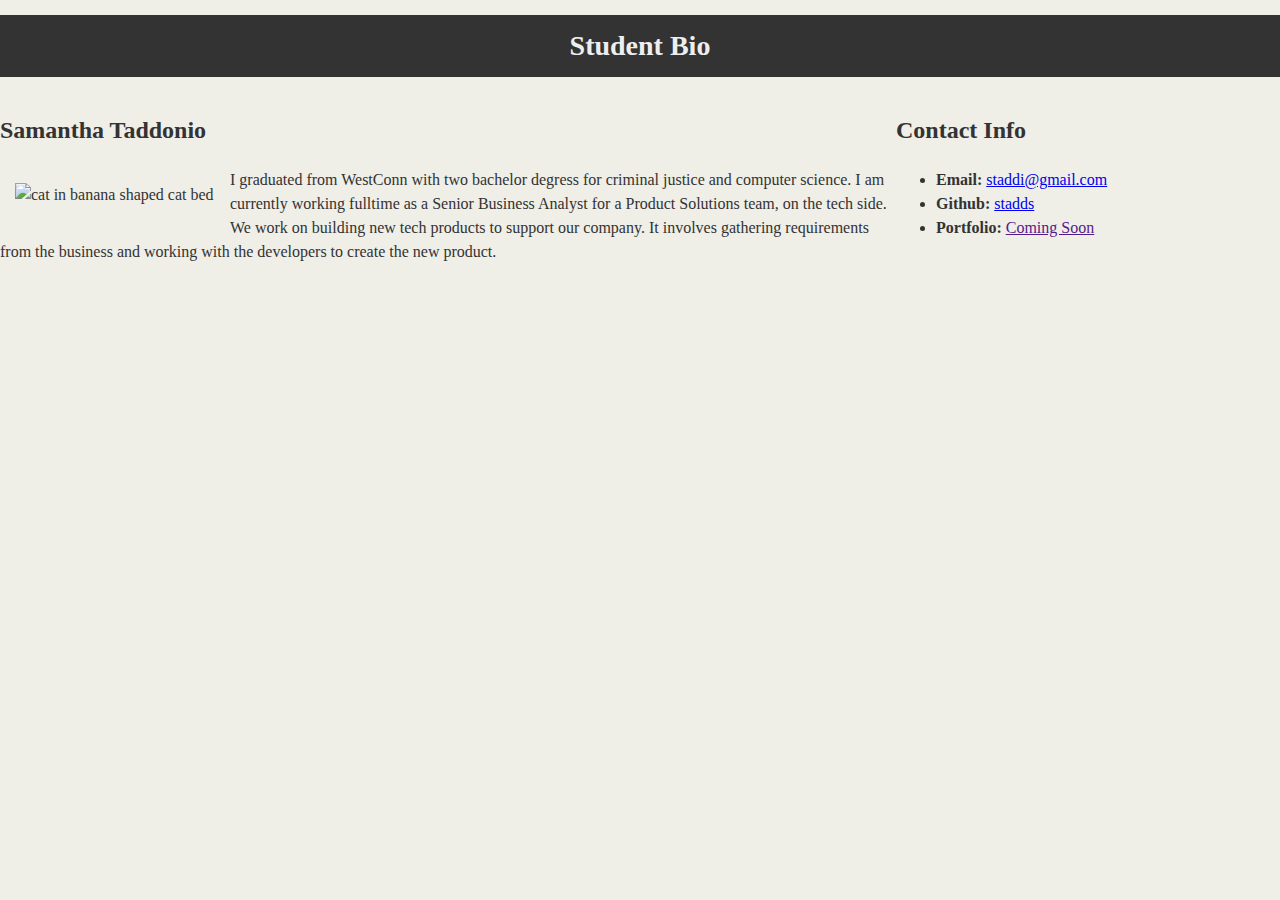
==== index.html @ b121a4d0 "Adding bio page, assets/css/styles.css" ====
<!DOCTYPE html>
<html lang="en">

<head>
    <meta charset="UTF-8">
    <meta name="viewport" content="width=device-width, initial-scale=1.0">
    <meta http-equiv="X-UA-Compatible" content="ie=edge">
    <title>Student Bio</title>
    <link rel="stylesheet" type="text/css" href="assets/css/style.css">
    <link rel="stylesheet" href="https://fonts.googleapis.com/css?family=Jim+Nightshade&display=swap" >
</head>

<body>

    <!--Define the heading of the page-->
    <header>
        <h1>Student Bio</h1>
    </header>

    <div class="container">
        <!--Starting Section 1: Bio -->
        <section id="main-bio">
            <h2>Samantha Taddonio</h2>

            <!--Adding an image-->
            <img id ="bio-image" src="https://images-na.ssl-images-amazon.com/images/I/41c%2BPPhJGkL._AC_.jpg"
                alt="cat in banana shaped cat bed">

            <!--Short bio paragraph-->
            <p>
                I graduated from WestConn with two bachelor degress for criminal justice and computer science. I am
                currently working fulltime as a Senior Business Analyst for a Product Solutions team, on the tech side.
                We work on building new tech products to support our company. It involves gathering requirements from
                the business and working with the developers to create the new product.
            </p>

        </section>

        <!--Section 2: Contact Info-->
        <section id="contact-info">
            <h2>Contact Info</h2>

            <!--How to reach me-->
            <ul>
                <li><strong>Email: </strong><a href="mailto:staddi@gmail.com">staddi@gmail.com</a></li>
                <li><strong>Github: </strong><a href="https://github.com/stadds" target="_blank">stadds</a></li>
                <li><strong>Portfolio: </strong><a href="">Coming Soon</a></li>
            </ul>

        </section>
    </div>

</body>

</html>
---- assets/css/style.css ----
body{
    background-color: #efeee7;
    margin: 0;
    padding: 0;
    font-family: "Georgia","Times New Roman","serif";
    color:#333333;
}

header {
    background-color: #333333;
}

h1 {
    color: #eee;
    font-size: 28px;
    padding: 15px;
    margin: 15px;
    text-align: center;
}

h2 {
    font-size: 24px;
}

@media screen and (max-width: 600px){
.container {
    margin: 0 auto;
    width: 1024px;
    align-self: center;
}
}

#main-bio{
    float:left;
    width:70%;
    line-height: 1.5;
}

#contact-info{
    float:left;
    width:30%;
    line-height: 1.5;
}

#bio-image{
    float:left;
    width:200px;
    margin:15px;
}

a.link{
    color:#d21034
}
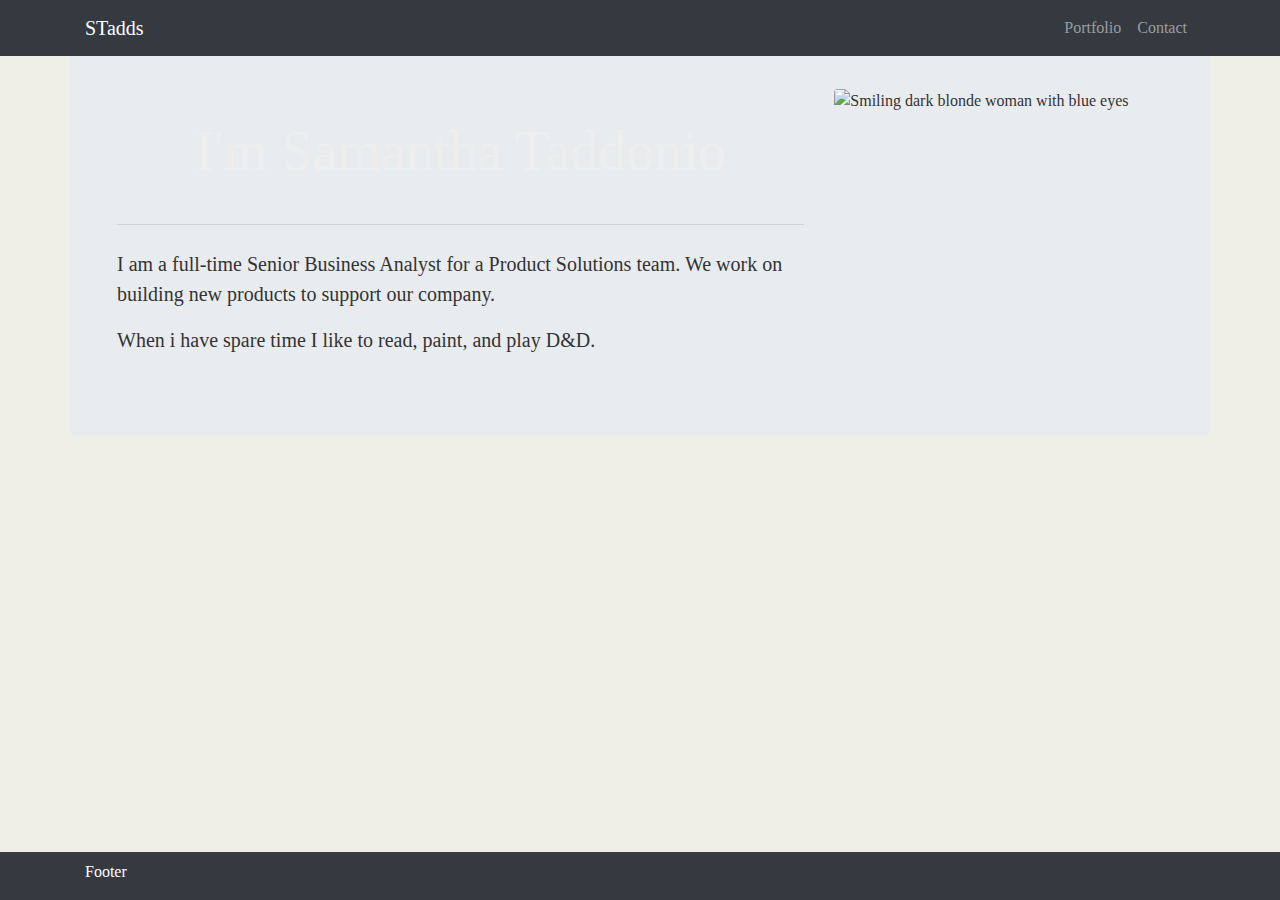
==== commit 28e07b06: "updated README.md" ====
--- a/index.html
+++ b/index.html
@@ -1,54 +1,114 @@
-<!DOCTYPE html>
+<!doctype html>
 <html lang="en">
 
 <head>
-    <meta charset="UTF-8">
-    <meta name="viewport" content="width=device-width, initial-scale=1.0">
-    <meta http-equiv="X-UA-Compatible" content="ie=edge">
-    <title>Student Bio</title>
-    <link rel="stylesheet" type="text/css" href="assets/css/style.css">
-    <link rel="stylesheet" href="https://fonts.googleapis.com/css?family=Jim+Nightshade&display=swap" >
+  <!-- Required meta tags -->
+  <meta charset="utf-8">
+  <meta name="viewport" content="width=device-width, initial-scale=1, shrink-to-fit=no">
+
+  <!-- Bootstrap CSS -->
+  <link rel="stylesheet" href="https://stackpath.bootstrapcdn.com/bootstrap/4.4.1/css/bootstrap.min.css"
+    integrity="sha384-Vkoo8x4CGsO3+Hhxv8T/Q5PaXtkKtu6ug5TOeNV6gBiFeWPGFN9MuhOf23Q9Ifjh" crossorigin="anonymous">
+
+  <!-- Optional JavaScript -->
+  <!-- jQuery first, then Popper.js, then Bootstrap JS -->
+  <script src="https://code.jquery.com/jquery-3.4.1.slim.min.js"
+    integrity="sha384-J6qa4849blE2+poT4WnyKhv5vZF5SrPo0iEjwBvKU7imGFAV0wwj1yYfoRSJoZ+n"
+    crossorigin="anonymous"></script>
+  <script src="https://cdn.jsdelivr.net/npm/popper.js@1.16.0/dist/umd/popper.min.js"
+    integrity="sha384-Q6E9RHvbIyZFJoft+2mJbHaEWldlvI9IOYy5n3zV9zzTtmI3UksdQRVvoxMfooAo"
+    crossorigin="anonymous"></script>
+  <script src="https://stackpath.bootstrapcdn.com/bootstrap/4.4.1/js/bootstrap.min.js"
+    integrity="sha384-wfSDF2E50Y2D1uUdj0O3uMBJnjuUD4Ih7YwaYd1iqfktj0Uod8GCExl3Og8ifwB6"
+    crossorigin="anonymous"></script>
+
+
+  <link href="https://fonts.googleapis.com/css?family=Lora&display=swap" rel="stylesheet">
+
+  <!--My CSS-->
+  <link rel="stylesheet" href="assets/css/style.css">
+
+  <title>STadds Portfolio</title>
+
 </head>
 
-<body>
+<body class="d-flex flex-column">
+  <div class="page-wrap">
+    <a href="#main-content" class="sr-only sr-only-focusable">Skip to main content</a>
 
-    <!--Define the heading of the page-->
-    <header>
-        <h1>Student Bio</h1>
-    </header>
+  
+
+  <!--Header w/ Nav-->
+  <header>
+    <nav class="navbar navbar-expand-md bg-dark navbar-dark fixed-top" role="navigation">
+      <div class="container">
+
+        <a class="navbar-brand" href="index.html">STadds</a>
+
+        <!--Toggle/collapse the hamburger button-->
+        <button class="navbar-toggler ml-auto" type="button" data-toggle="collapse" data-target="#navbarNav"
+          aria-controls="navbarNav" aria-expanded="false" aria-label="Toggle navigation">
+          <span class="navbar-toggler-icon"></span>
+        </button>
+
+        <!--Navbar links-->
+        <div class="collapse navbar-collapse" id="navbarNav">
+          <ul class="navbar-nav ml-auto">
+            <li class="nav-item ml-auto">
+              <a class="nav-link" href="portfolio.html">Portfolio</a>
+            </li>
+            <li class="nav-item ml-auto">
+              <a class="nav-link" href="contact.html">Contact</a>
+            </li>
+          </ul>
+        </div>
+
+      </div>
+      <!--container-->
+    </nav>
+  </header>
+
+
+  <!--Main Content-->
+  <main id="main-content" class="flex-grow-1">
 
     <div class="container">
-        <!--Starting Section 1: Bio -->
-        <section id="main-bio">
-            <h2>Samantha Taddonio</h2>
 
-            <!--Adding an image-->
-            <img id ="bio-image" src="https://images-na.ssl-images-amazon.com/images/I/41c%2BPPhJGkL._AC_.jpg"
-                alt="cat in banana shaped cat bed">
+      <!--Put background image inside jumbotron-->
+      <div class="row mt-4 jumbotron about-img">
 
-            <!--Short bio paragraph-->
-            <p>
-                I graduated from WestConn with two bachelor degress for criminal justice and computer science. I am
-                currently working fulltime as a Senior Business Analyst for a Product Solutions team, on the tech side.
-                We work on building new tech products to support our company. It involves gathering requirements from
-                the business and working with the developers to create the new product.
-            </p>
+        <!--Oh its my face :/ -->
+        <div class="col-md-4 order-md-2">
+          <img src="assets/images/bio_photo.PNG" class="img-fluid rounded" alt="Smiling dark blonde woman with blue eyes">
+        </div>
 
-        </section>
+        <!--About Me!!-->
+        <div class="col-md-8 order-md-1">
+          <h1 class="display-4">I'm Samantha Taddonio</h1>
+          <hr class="my-4">
+          <p class="lead">I am a full-time Senior Business Analyst for a Product Solutions team. We work on building new products to support our company.</p>
+          <p class="lead">When i have spare time I like to read, paint, and play D&D.</p>
+        </div>
 
-        <!--Section 2: Contact Info-->
-        <section id="contact-info">
-            <h2>Contact Info</h2>
+      </div>
+      <!--row-->
+    </div>
 
-            <!--How to reach me-->
-            <ul>
-                <li><strong>Email: </strong><a href="mailto:staddi@gmail.com">staddi@gmail.com</a></li>
-                <li><strong>Github: </strong><a href="https://github.com/stadds" target="_blank">stadds</a></li>
-                <li><strong>Portfolio: </strong><a href="">Coming Soon</a></li>
-            </ul>
+  </main>
 
-        </section>
-    </div>
+  <footer class="bg-dark text-white mt-4 pt-2 fixed-bottom" >
+    <div class="container">
+      <div class="row">
+        <div class="col-md-12">
+          <p>Footer</p>
+        </div>
+        
+      </div> <!--footer row-->
+    </div> <!--footer container-->
+
+  </footer>
+
+</div> <!--Page wrap-->
 
 </body>
 
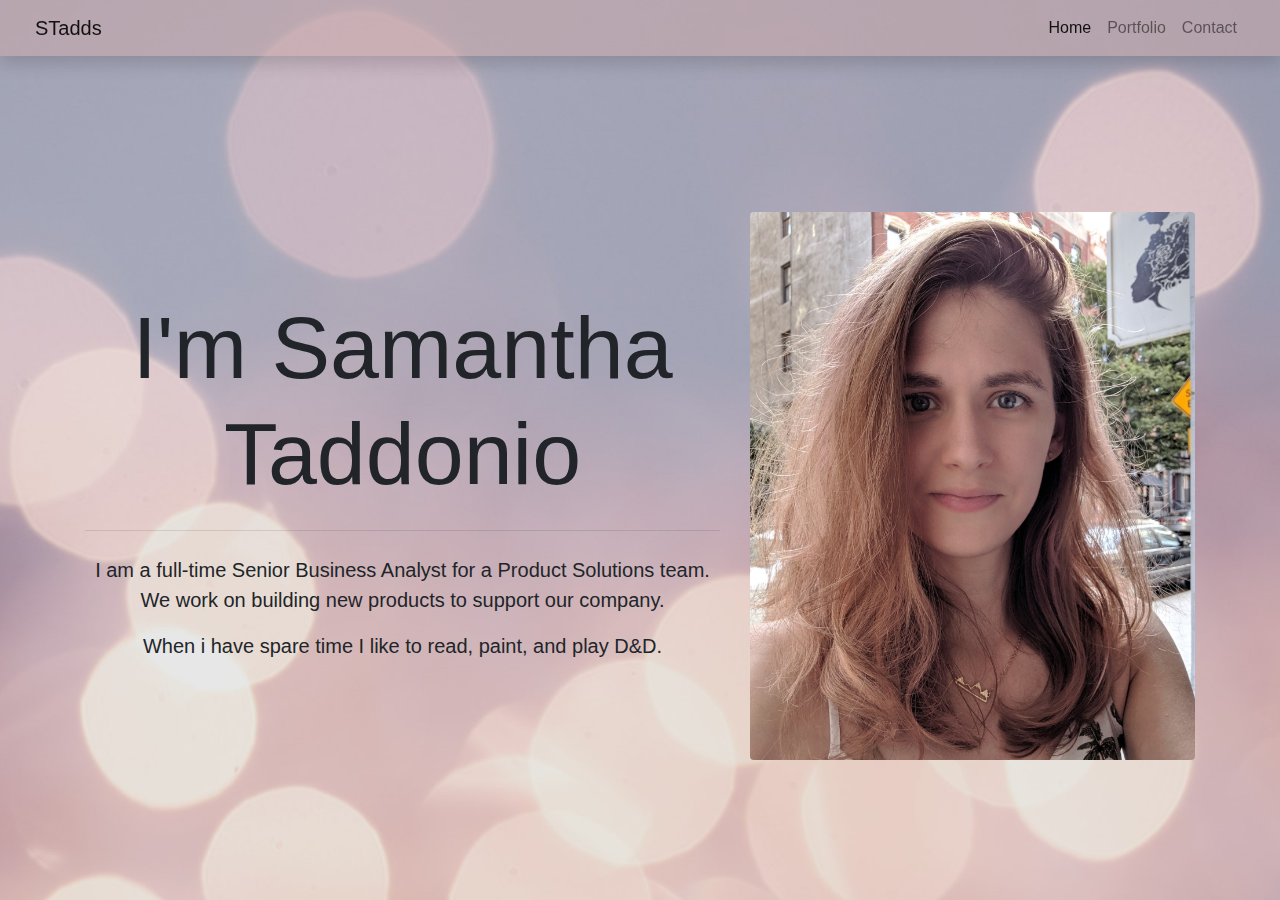
==== commit 1e4d4e7e: "Overhauled index, portfolio, contact" ====
--- a/index.html
+++ b/index.html
@@ -10,6 +10,77 @@
   <link rel="stylesheet" href="https://stackpath.bootstrapcdn.com/bootstrap/4.4.1/css/bootstrap.min.css"
     integrity="sha384-Vkoo8x4CGsO3+Hhxv8T/Q5PaXtkKtu6ug5TOeNV6gBiFeWPGFN9MuhOf23Q9Ifjh" crossorigin="anonymous">
 
+  <link rel="stylesheet" href="assets/css/style.css">
+
+  <title>Stadds Portfolio</title>
+</head>
+
+<body class="d-flex align-items-center justify-content-center">
+
+  <!-- Navigation -->
+  <nav class="navbar navbar-expand-lg navbar-light shadow fixed-top">
+    <div class="container-fluid mx-1">
+      <a class="navbar-brand" href="#">STadds</a>
+      <button class="navbar-toggler" type="button" data-toggle="collapse" data-target="#navbarResponsive"
+        aria-controls="navbarResponsive" aria-expanded="false" aria-label="Toggle navigation">
+        <span class="navbar-toggler-icon"></span>
+      </button>
+      <div class="collapse navbar-collapse" id="navbarResponsive">
+        <ul class="navbar-nav ml-auto">
+          <li class="nav-item active">
+            <a class="nav-link" href="index.html">Home
+              <span class="sr-only">(current)</span>
+            </a>
+          </li>
+          <li class="nav-item">
+            <a class="nav-link" href="portfolio.html">Portfolio</a>
+          </li>
+          <li class="nav-item">
+            <a class="nav-link" href="contact.html">Contact</a>
+          </li>
+        </ul>
+      </div>
+    </div>
+  </nav>
+
+  <!-- Full Page Image Header with Vertically Centered Content -->
+  <header>
+    <div class="container">
+      <div class="row align-items-center">
+
+        <!--Oh its my face :/ -->
+        <div class="col-md-5 order-md-2">
+          <img src="assets/images/about/bio_photo.PNG" class="img-fluid rounded" alt="Smiling dark blonde woman with blue eyes">
+        </div>
+
+        <!--About Me!!-->
+        <div class="col-md-7 order-md-1 text-center">
+          <h1 class="display-2">I'm Samantha Taddonio</h1>
+          <hr class="my-4">
+          <p class="lead">I am a full-time Senior Business Analyst for a Product Solutions team. We work on building new products to support our company.</p>
+          <p class="lead">When i have spare time I like to read, paint, and play D&D.</p>
+        </div>
+
+
+        <!-- <div class="col-12 text-center">
+          <h1 class="font-weight-light">Vertically Centered Masthead Content</h1>
+          <p class="lead">A great starter layout for a landing page</p>
+        </div> -->
+
+      </div>
+    </div>
+  </header>
+
+  <!-- Page Content -->
+  <!-- <section class="py-5">
+    <div class="container">
+      <h2 class="font-weight-light">Page Content</h2>
+      <p>Lorem ipsum dolor sit amet, consectetur adipisicing elit. Repellendus ab nulla dolorum autem nisi officiis
+        blanditiis voluptatem hic, assumenda aspernatur facere ipsam nemo ratione cumque magnam enim fugiat
+        reprehenderit expedita.</p>
+    </div>
+  </section> -->
+
   <!-- Optional JavaScript -->
   <!-- jQuery first, then Popper.js, then Bootstrap JS -->
   <script src="https://code.jquery.com/jquery-3.4.1.slim.min.js"
@@ -21,95 +92,6 @@
   <script src="https://stackpath.bootstrapcdn.com/bootstrap/4.4.1/js/bootstrap.min.js"
     integrity="sha384-wfSDF2E50Y2D1uUdj0O3uMBJnjuUD4Ih7YwaYd1iqfktj0Uod8GCExl3Og8ifwB6"
     crossorigin="anonymous"></script>
-
-
-  <link href="https://fonts.googleapis.com/css?family=Lora&display=swap" rel="stylesheet">
-
-  <!--My CSS-->
-  <link rel="stylesheet" href="assets/css/style.css">
-
-  <title>STadds Portfolio</title>
-
-</head>
-
-<body class="d-flex flex-column">
-  <div class="page-wrap">
-    <a href="#main-content" class="sr-only sr-only-focusable">Skip to main content</a>
-
-  
-
-  <!--Header w/ Nav-->
-  <header>
-    <nav class="navbar navbar-expand-md bg-dark navbar-dark fixed-top" role="navigation">
-      <div class="container">
-
-        <a class="navbar-brand" href="index.html">STadds</a>
-
-        <!--Toggle/collapse the hamburger button-->
-        <button class="navbar-toggler ml-auto" type="button" data-toggle="collapse" data-target="#navbarNav"
-          aria-controls="navbarNav" aria-expanded="false" aria-label="Toggle navigation">
-          <span class="navbar-toggler-icon"></span>
-        </button>
-
-        <!--Navbar links-->
-        <div class="collapse navbar-collapse" id="navbarNav">
-          <ul class="navbar-nav ml-auto">
-            <li class="nav-item ml-auto">
-              <a class="nav-link" href="portfolio.html">Portfolio</a>
-            </li>
-            <li class="nav-item ml-auto">
-              <a class="nav-link" href="contact.html">Contact</a>
-            </li>
-          </ul>
-        </div>
-
-      </div>
-      <!--container-->
-    </nav>
-  </header>
-
-
-  <!--Main Content-->
-  <main id="main-content" class="flex-grow-1">
-
-    <div class="container">
-
-      <!--Put background image inside jumbotron-->
-      <div class="row mt-4 jumbotron about-img">
-
-        <!--Oh its my face :/ -->
-        <div class="col-md-4 order-md-2">
-          <img src="assets/images/bio_photo.PNG" class="img-fluid rounded" alt="Smiling dark blonde woman with blue eyes">
-        </div>
-
-        <!--About Me!!-->
-        <div class="col-md-8 order-md-1">
-          <h1 class="display-4">I'm Samantha Taddonio</h1>
-          <hr class="my-4">
-          <p class="lead">I am a full-time Senior Business Analyst for a Product Solutions team. We work on building new products to support our company.</p>
-          <p class="lead">When i have spare time I like to read, paint, and play D&D.</p>
-        </div>
-
-      </div>
-      <!--row-->
-    </div>
-
-  </main>
-
-  <footer class="bg-dark text-white mt-4 pt-2 fixed-bottom" >
-    <div class="container">
-      <div class="row">
-        <div class="col-md-12">
-          <p>Footer</p>
-        </div>
-        
-      </div> <!--footer row-->
-    </div> <!--footer container-->
-
-  </footer>
-
-</div> <!--Page wrap-->
-
 </body>
 
 </html>--- a/assets/css/style.css
+++ b/assets/css/style.css
@@ -1,58 +1,44 @@
+/* html,
 body{
-    background-color: #efeee7;
-    margin: 0;
-    padding: 0;
-    font-family: "Georgia","Times New Roman","serif";
-    color:#333333;
+    height: 100%
 }
 
-header {
-    background-color: #333333;
-}
+.full-page {
+    /* height: 100%; */
+    /* min-height: 500px;
+    background-image: url('https://source.unsplash.com/BtbjCFUvBXs/1920x1080');
+    background-size: cover;
+    background-position: center;
+    background-repeat: repeat;
+  } */
 
-h1 {
-    color: #eee;
-    font-size: 28px;
-    padding: 15px;
-    margin: 15px;
-    text-align: center;
-}
+  body {
+    min-height: 100vh;
+    padding-top: 4.5rem;
+    background-image: url('../images/background/sharon-mccutcheon-NkQD-RHhbvY-unsplash-cropped.jpg');
+    background-size: cover;
+    background-position: center;
+    background-repeat: no-repeat;
+  }
 
-h2 {
-    font-size: 24px;
-}
+  /* .page-wrap{
+    height: 100%;
+  } */
 
-@media screen and (max-width: 600px){
-.container {
-    margin: 0 auto;
-    width: 1024px;
-    align-self: center;
-}
-}
+  nav{
+    background-color: rgba(206,170,170, 0.5);
+  }
 
-#main-bio{
-    float:left;
-    width:70%;
-    line-height: 1.5;
-}
+  .card{
+    background-color: rgba(255,255,255,.2);
+  }
 
-#contact-info{
-    float:left;
-    width:30%;
-    line-height: 1.5;
-}
-
-#bio-image{
-    float:left;
-    width:200px;
-    margin:15px;
-}
-
-a.link{
-    color:#d21034
-}
-
-
-
- 
-
+    .contactform{
+        background-color:rgba(255, 243, 157, 0.3);
+        padding: 15px;
+        border-color: #fff39d;
+        border-left: 6px solid #fff39d;
+        color: #666666;
+        box-shadow: 0 .5rem 1rem rgba(0,0,0,.15)!important;
+    }
+    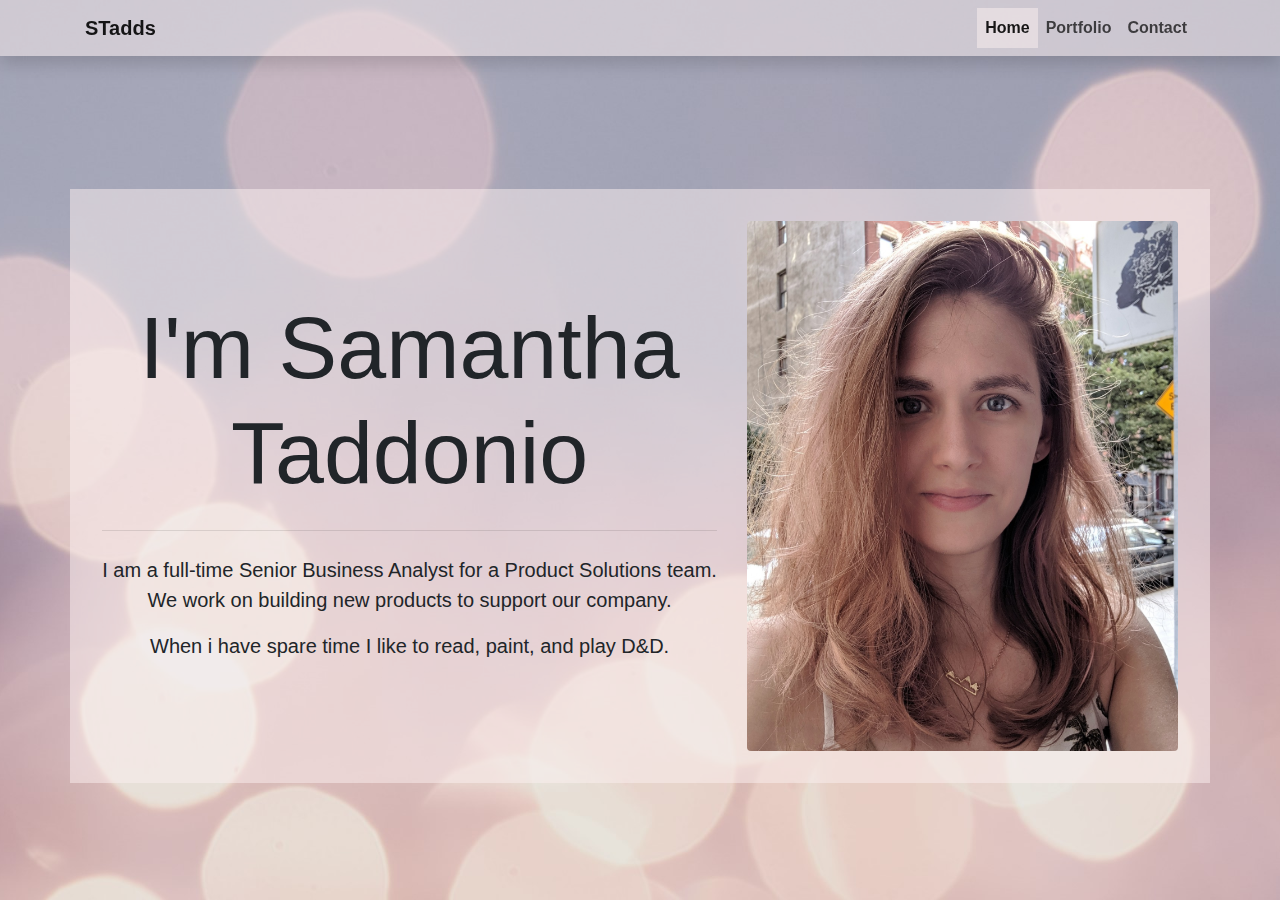
==== commit b701dc4a: "updating profile" ====
--- a/index.html
+++ b/index.html
@@ -19,8 +19,8 @@
 
   <!-- Navigation -->
   <nav class="navbar navbar-expand-lg navbar-light shadow fixed-top">
-    <div class="container-fluid mx-1">
-      <a class="navbar-brand" href="#">STadds</a>
+    <div class="container">
+      <a class="navbar-brand" href="#"><strong>STadds</strong></a>
       <button class="navbar-toggler" type="button" data-toggle="collapse" data-target="#navbarResponsive"
         aria-controls="navbarResponsive" aria-expanded="false" aria-label="Toggle navigation">
         <span class="navbar-toggler-icon"></span>
@@ -28,15 +28,15 @@
       <div class="collapse navbar-collapse" id="navbarResponsive">
         <ul class="navbar-nav ml-auto">
           <li class="nav-item active">
-            <a class="nav-link" href="index.html">Home
+            <a class="nav-link" href="index.html"><strong>Home</strong>
               <span class="sr-only">(current)</span>
             </a>
           </li>
           <li class="nav-item">
-            <a class="nav-link" href="portfolio.html">Portfolio</a>
+            <a class="nav-link" href="portfolio.html"><strong>Portfolio</strong></a>
           </li>
           <li class="nav-item">
-            <a class="nav-link" href="contact.html">Contact</a>
+            <a class="nav-link" href="contact.html"><strong>Contact</strong></a>
           </li>
         </ul>
       </div>
@@ -45,7 +45,7 @@
 
   <!-- Full Page Image Header with Vertically Centered Content -->
   <header>
-    <div class="container">
+    <div class="container bio">
       <div class="row align-items-center">
 
         <!--Oh its my face :/ -->
@@ -61,25 +61,9 @@
           <p class="lead">When i have spare time I like to read, paint, and play D&D.</p>
         </div>
 
-
-        <!-- <div class="col-12 text-center">
-          <h1 class="font-weight-light">Vertically Centered Masthead Content</h1>
-          <p class="lead">A great starter layout for a landing page</p>
-        </div> -->
-
       </div>
     </div>
   </header>
-
-  <!-- Page Content -->
-  <!-- <section class="py-5">
-    <div class="container">
-      <h2 class="font-weight-light">Page Content</h2>
-      <p>Lorem ipsum dolor sit amet, consectetur adipisicing elit. Repellendus ab nulla dolorum autem nisi officiis
-        blanditiis voluptatem hic, assumenda aspernatur facere ipsam nemo ratione cumque magnam enim fugiat
-        reprehenderit expedita.</p>
-    </div>
-  </section> -->
 
   <!-- Optional JavaScript -->
   <!-- jQuery first, then Popper.js, then Bootstrap JS -->
--- a/assets/css/style.css
+++ b/assets/css/style.css
@@ -26,19 +26,57 @@
   } */
 
   nav{
-    background-color: rgba(206,170,170, 0.5);
+    background-color:rgba(252,240,240, 0.5);
   }
 
   .card{
-    background-color: rgba(255,255,255,.2);
+    background-color:   rgba(252,240,240, 0.5);
   }
 
-    .contactform{
-        background-color:rgba(255, 243, 157, 0.3);
+  .contactform{
+        background-color: rgba(252,240,240, 0.5);
         padding: 15px;
-        border-color: #fff39d;
-        border-left: 6px solid #fff39d;
-        color: #666666;
+        border-color: #fcf0f0;
+        border-left: 6px solid #fcf0f0;
+        color: #000000;
         box-shadow: 0 .5rem 1rem rgba(0,0,0,.15)!important;
-    }
-    +  }
+    
+  .bio {
+    background-color: rgba(252,240,240, 0.5) ;
+    padding: 2em;
+  }
+
+  .lead{
+    font-weight: 400;
+  }
+
+  .navbar-light .navbar-nav .nav-link {
+    color: rgba(0,0,0,.7);
+}
+
+.btn-primary{
+  background-color: #6c5c6d;
+}
+
+.btn-primary:hover{
+  background-color:  rgba(108,92,109, 0.5);
+}
+
+.nav-link:hover{
+  background-color:  rgba(108,92,109, 0.5);
+
+}
+
+.active{
+  background-color:   rgba(252,240,240, 0.5);
+}
+
+.navbar-toggler {
+  background-color:   rgba(252,240,240, 0.5);
+}
+
+
+/* 
+  rgba(255, 243, 157, 0.3)
+*/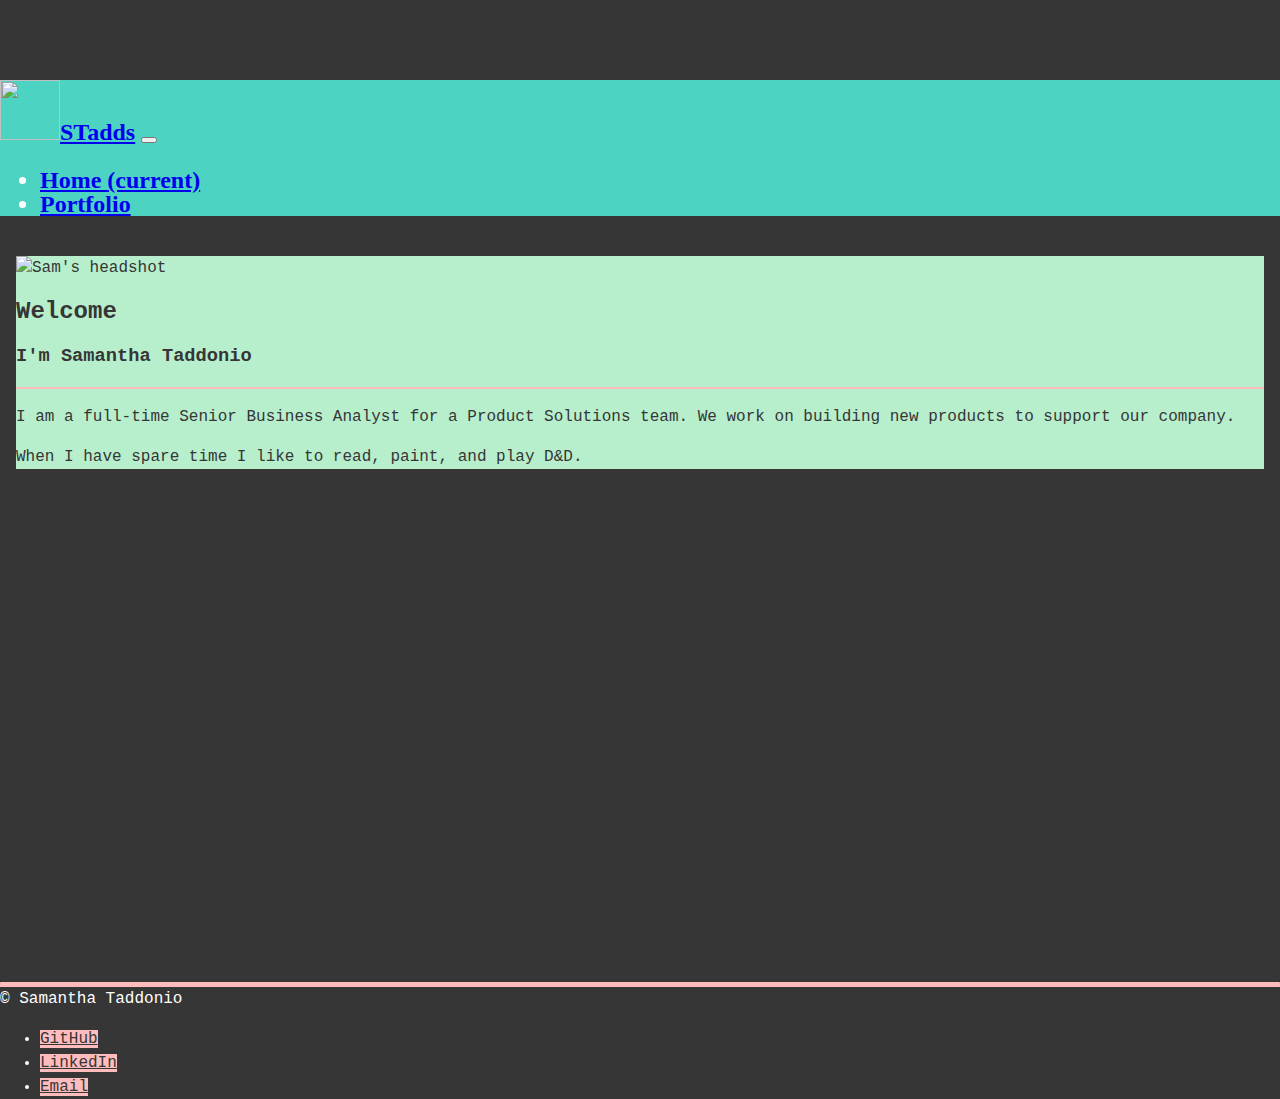
==== commit f4ac01df: "top border on footer" ====
--- a/index.html
+++ b/index.html
@@ -1,81 +1,105 @@
-<!doctype html>
+<!DOCTYPE html>
 <html lang="en">
 
 <head>
-  <!-- Required meta tags -->
-  <meta charset="utf-8">
-  <meta name="viewport" content="width=device-width, initial-scale=1, shrink-to-fit=no">
+    <!-- Required meta tags -->
+    <meta charset="utf-8" />
+    <meta name="viewport" content="width=device-width, initial-scale=1, shrink-to-fit=no" />
 
-  <!-- Bootstrap CSS -->
-  <link rel="stylesheet" href="https://stackpath.bootstrapcdn.com/bootstrap/4.4.1/css/bootstrap.min.css"
-    integrity="sha384-Vkoo8x4CGsO3+Hhxv8T/Q5PaXtkKtu6ug5TOeNV6gBiFeWPGFN9MuhOf23Q9Ifjh" crossorigin="anonymous">
+    <!-- Bootstrap CSS -->
+    <link rel="stylesheet" href="https://stackpath.bootstrapcdn.com/bootstrap/4.5.0/css/bootstrap.min.css"
+        integrity="sha384-9aIt2nRpC12Uk9gS9baDl411NQApFmC26EwAOH8WgZl5MYYxFfc+NcPb1dKGj7Sk" crossorigin="anonymous" />
+    <script src="https://kit.fontawesome.com/55a1baa714.js" crossorigin="anonymous"></script>
 
-  <link rel="stylesheet" href="assets/css/style.css">
+    <link rel="stylesheet" href="assets/css/style.css" />
 
-  <title>Stadds Portfolio</title>
+    <title>Stadds: About</title>
 </head>
 
-<body class="d-flex align-items-center justify-content-center">
+<body>
+    <header>
+        <nav class="navbar navbar-expand-lg navbar-light fixed-top">
+            <div class="container">
+                <a class="navbar-brand pr-2" href="#"><img src="./assets/img/logo/rocket.svg" width="60" height="60"
+                        alt="" loading="lazy" />STadds</a>
+                <button class="navbar-toggler" type="button" data-toggle="collapse" data-target="#navtoggle"
+                    aria-controls="navtoggle" aria-expanded="false" aria-label="Toggle navigation">
+                    <span class="navbar-toggler-icon"></span>
+                </button>
 
-  <!-- Navigation -->
-  <nav class="navbar navbar-expand-lg navbar-light shadow fixed-top">
-    <div class="container">
-      <a class="navbar-brand" href="#"><strong>STadds</strong></a>
-      <button class="navbar-toggler" type="button" data-toggle="collapse" data-target="#navbarResponsive"
-        aria-controls="navbarResponsive" aria-expanded="false" aria-label="Toggle navigation">
-        <span class="navbar-toggler-icon"></span>
-      </button>
-      <div class="collapse navbar-collapse" id="navbarResponsive">
-        <ul class="navbar-nav ml-auto">
-          <li class="nav-item active">
-            <a class="nav-link" href="index.html"><strong>Home</strong>
-              <span class="sr-only">(current)</span>
-            </a>
-          </li>
-          <li class="nav-item">
-            <a class="nav-link" href="portfolio.html"><strong>Portfolio</strong></a>
-          </li>
-          <li class="nav-item">
-            <a class="nav-link" href="contact.html"><strong>Contact</strong></a>
-          </li>
-        </ul>
-      </div>
-    </div>
-  </nav>
+                <div class="collapse navbar-collapse" id="navtoggle">
+                    <ul class="navbar-nav mr-auto mt-2 mt-lg-0">
+                        <li class="nav-item active">
+                            <a class="nav-link" href="index.html">Home <span class="sr-only">(current)</span></a>
+                        </li>
+                        <li class="nav-item">
+                            <a class="nav-link" href="portfolio.html">Portfolio</a>
+                        </li>
+                    </ul>
+                </div>
 
-  <!-- Full Page Image Header with Vertically Centered Content -->
-  <header>
-    <div class="container bio">
-      <div class="row align-items-center">
+            </div>
+        </nav>
+    </header>
+    <!-- " d-flex align-items-center justify-content-center" -->
+    <main class="main-wrapper">
+        <div class="container-lg bg-third rounded shadow">
+            <div class="row">
+                <div class="col-md-5 order-md-2">
+                    <div class="card text-center p-2 no-bg-no-bd">
+                        <img src="assets/img/about/bio_photo.PNG" class="img-fluid rounded" alt="Sam's headshot" />
+                        <div class="card-secontion">
 
-        <!--Oh its my face :/ -->
-        <div class="col-md-5 order-md-2">
-          <img src="assets/images/about/bio_photo.PNG" class="img-fluid rounded" alt="Smiling dark blonde woman with blue eyes">
+                        </div>
+                    </div>
+                </div>
+                <div class="col-md-7 order-md-1 text-center">
+                    <h2 class="display-3">Welcome</h2>
+                    <h3>I'm Samantha Taddonio</h3>
+                    <hr class="my-4 fourth">
+                    <p class="lead">I am a full-time Senior Business Analyst for a Product Solutions team. We work on
+                        building new products to support our company.</p>
+                    <p class="lead">When I have spare time I like to read, paint, and play D&D.</p>
+                </div>
+            </div>
         </div>
 
-        <!--About Me!!-->
-        <div class="col-md-7 order-md-1 text-center">
-          <h1 class="display-2">I'm Samantha Taddonio</h1>
-          <hr class="my-4">
-          <p class="lead">I am a full-time Senior Business Analyst for a Product Solutions team. We work on building new products to support our company.</p>
-          <p class="lead">When i have spare time I like to read, paint, and play D&D.</p>
+    </main>
+
+    <footer>
+        <div class="container-lg border-top">
+            <div class="row mt-2">
+                <div class="col-md-3 text-center font-weight-bold mb-2">
+                    &copy; Samantha Taddonio
+                </div>
+                <div class="col-md-9 mb-2">
+                    <ul class="nav nav-pills nav-justified">
+                        <li class="nav-item mx-2">
+                            <a class="nav-link bg-fourth" href="https://github.com/stadds" target="_blank">GitHub</a>
+                        </li>
+                        <li class="nav-item  mx-2">
+                            <a class="nav-link bg-fourth" href="https://www.linkedin.com/in/samanthataddonio/"><i class="fab fa-linkedin mr-2" target="_blank" ></i>LinkedIn</a>
+                        </li>
+                        <li class="nav-item  mx-2">
+                            <a class="nav-link bg-fourth" href="mailto:staddi@gmail.com">Email</a>
+                        </li>
+                    </ul>
+                </div>
+            </div>
         </div>
+    </footer>
 
-      </div>
-    </div>
-  </header>
-
-  <!-- Optional JavaScript -->
-  <!-- jQuery first, then Popper.js, then Bootstrap JS -->
-  <script src="https://code.jquery.com/jquery-3.4.1.slim.min.js"
-    integrity="sha384-J6qa4849blE2+poT4WnyKhv5vZF5SrPo0iEjwBvKU7imGFAV0wwj1yYfoRSJoZ+n"
-    crossorigin="anonymous"></script>
-  <script src="https://cdn.jsdelivr.net/npm/popper.js@1.16.0/dist/umd/popper.min.js"
-    integrity="sha384-Q6E9RHvbIyZFJoft+2mJbHaEWldlvI9IOYy5n3zV9zzTtmI3UksdQRVvoxMfooAo"
-    crossorigin="anonymous"></script>
-  <script src="https://stackpath.bootstrapcdn.com/bootstrap/4.4.1/js/bootstrap.min.js"
-    integrity="sha384-wfSDF2E50Y2D1uUdj0O3uMBJnjuUD4Ih7YwaYd1iqfktj0Uod8GCExl3Og8ifwB6"
-    crossorigin="anonymous"></script>
+    <!-- Optional JavaScript -->
+    <!-- jQuery first, then Popper.js, then Bootstrap JS -->
+    <script src="https://code.jquery.com/jquery-3.5.1.slim.min.js"
+        integrity="sha384-DfXdz2htPH0lsSSs5nCTpuj/zy4C+OGpamoFVy38MVBnE+IbbVYUew+OrCXaRkfj"
+        crossorigin="anonymous"></script>
+    <script src="https://cdn.jsdelivr.net/npm/popper.js@1.16.0/dist/umd/popper.min.js"
+        integrity="sha384-Q6E9RHvbIyZFJoft+2mJbHaEWldlvI9IOYy5n3zV9zzTtmI3UksdQRVvoxMfooAo"
+        crossorigin="anonymous"></script>
+    <script src="https://stackpath.bootstrapcdn.com/bootstrap/4.5.0/js/bootstrap.min.js"
+        integrity="sha384-OgVRvuATP1z7JjHLkuOU7Xw704+h835Lr+6QL9UvYjZE3Ipu6Tp75j7Bh/kR0JKI"
+        crossorigin="anonymous"></script>
 </body>
 
 </html>--- a/assets/css/style.css
+++ b/assets/css/style.css
@@ -1,82 +1,79 @@
-/* html,
-body{
-    height: 100%
+:root {
+  /* font-size: ; */
+  --primary: #363636;
+  --secondary: #4cd3c2;
+  --third: #b7efcd;
+  --fourth: #ffbcbc;
+  --fifth: #b7ef;
+  --boxshadow: rgba(0, 0, 0, 0.4);
+  --bodyfont: "Anonymous Pro", monospace;
+  --headerfont: "Eczar", serif;
 }
 
-.full-page {
-    /* height: 100%; */
-    /* min-height: 500px;
-    background-image: url('https://source.unsplash.com/BtbjCFUvBXs/1920x1080');
-    background-size: cover;
-    background-position: center;
-    background-repeat: repeat;
-  } */
-
-  body {
-    min-height: 100vh;
-    padding-top: 4.5rem;
-    background-image: url('../images/background/sharon-mccutcheon-NkQD-RHhbvY-unsplash-cropped.jpg');
-    background-size: cover;
-    background-position: center;
-    background-repeat: no-repeat;
-  }
-
-  /* .page-wrap{
-    height: 100%;
-  } */
-
-  nav{
-    background-color:rgba(252,240,240, 0.5);
-  }
-
-  .card{
-    background-color:   rgba(252,240,240, 0.5);
-  }
-
-  .contactform{
-        background-color: rgba(252,240,240, 0.5);
-        padding: 15px;
-        border-color: #fcf0f0;
-        border-left: 6px solid #fcf0f0;
-        color: #000000;
-        box-shadow: 0 .5rem 1rem rgba(0,0,0,.15)!important;
-  }
-    
-  .bio {
-    background-color: rgba(252,240,240, 0.5) ;
-    padding: 2em;
-  }
-
-  .lead{
-    font-weight: 400;
-  }
-
-  .navbar-light .navbar-nav .nav-link {
-    color: rgba(0,0,0,.7);
+html {
+  height: 100%;
 }
 
-.btn-primary{
-  background-color: #6c5c6d;
+body {
+  height: inherit;
+  padding-top: 80px;
+  font-size: 1em;
+  line-height: 1.5em;
+  font-family: var(--bodyfont);
+  background-color: var(--primary);
+  color: white;
+  margin: 0;
 }
 
-.btn-primary:hover{
-  background-color:  rgba(108,92,109, 0.5);
+header{
+  margin-bottom: 1em;
+  font-size: 1.5em;
+  font-family: var(--headerfont);
 }
 
-.nav-link:hover{
-  background-color:  rgba(108,92,109, 0.5);
-
+nav{
+  background-color: var(--secondary);
 }
 
-.active{
-  background-color:   rgba(252,240,240, 0.5);
+nav a{
+  font-weight: bold;
 }
 
-.navbar-toggler {
-  background-color:   rgba(252,240,240, 0.5);
+h2{
+  font-size: 1.5em;
 }
 
+.main-wrapper{
+  padding: 1em;
+  margin-bottom: 5em;
+  min-height: 70vh;
+} 
 
-/* 
-  rgba(255, 243, 157, 0.3)
-*/+.bg-second {
+  background-color: var(--secondary);
+  color: var(--primary);
+}
+
+.bg-third{
+  background-color: var(--third);
+  color: var(--primary);
+}
+
+.bg-fourth{
+  background-color: var(--fourth);
+  color: var(--primary);
+}
+
+.no-bg-no-bd{
+  background-color: transparent;
+  border-color: transparent;
+}
+
+hr.fourth {
+  border: 1px solid var(--fourth);
+}
+
+.border-top{
+  border-top: 5px solid var(--fourth) !important;
+  border-radius: 1px;
+}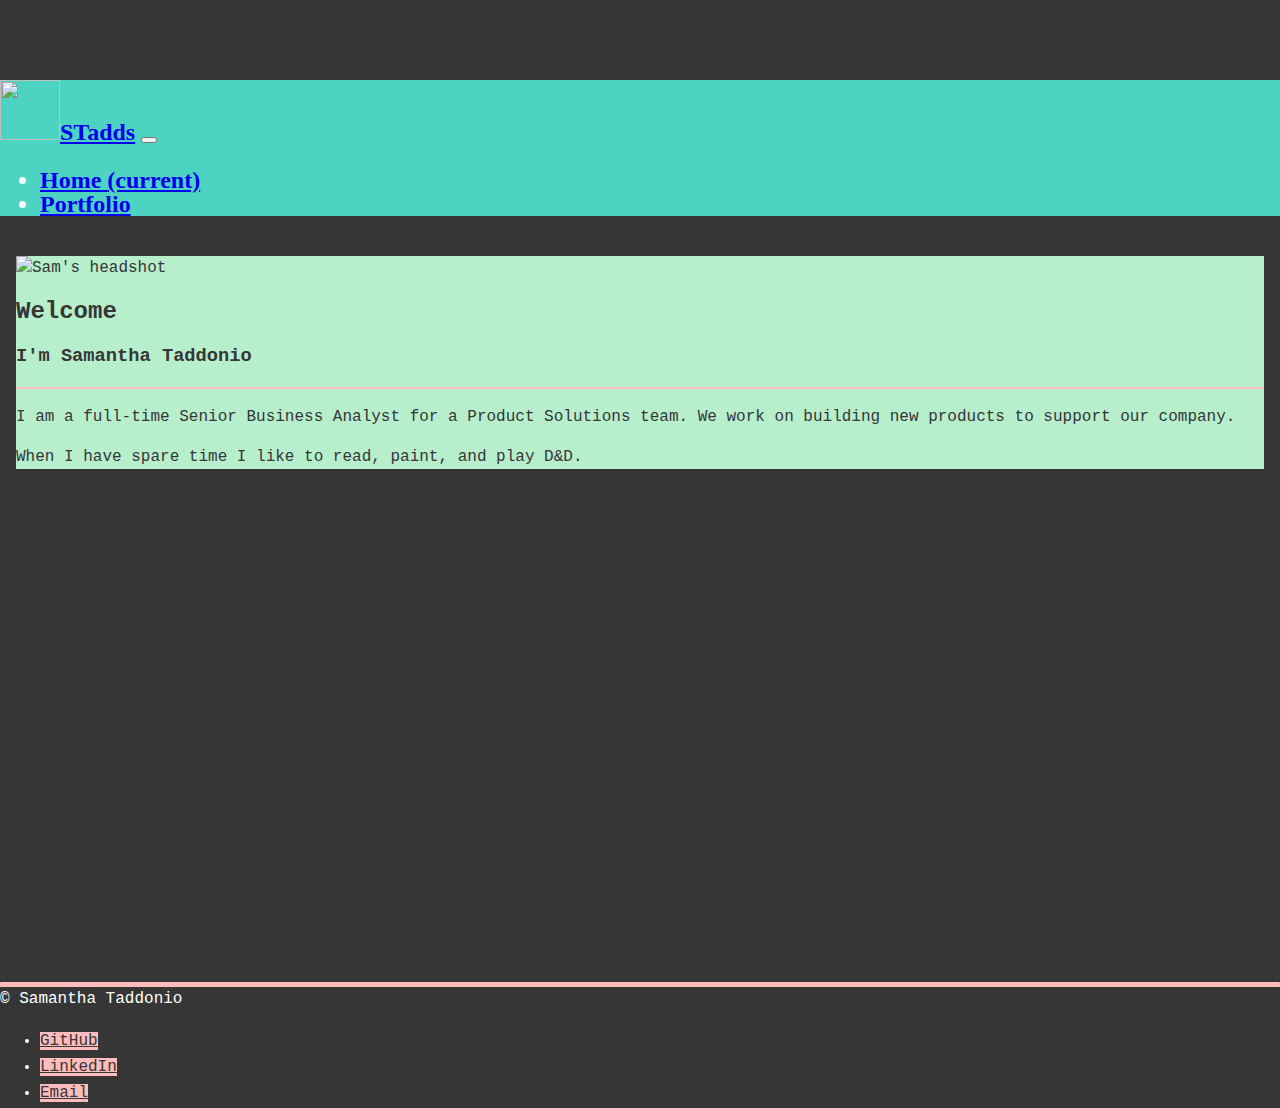
==== commit 1d7b607f: "open linkedin in new tab" ====
--- a/index.html
+++ b/index.html
@@ -2,6 +2,16 @@
 <html lang="en">
 
 <head>
+    <!-- Google Tag Manager -->
+    <script>(function (w, d, s, l, i) {
+        w[l] = w[l] || []; w[l].push({
+            'gtm.start':
+                new Date().getTime(), event: 'gtm.js'
+        }); var f = d.getElementsByTagName(s)[0],
+            j = d.createElement(s), dl = l != 'dataLayer' ? '&l=' + l : ''; j.async = true; j.src =
+                'https://www.googletagmanager.com/gtm.js?id=' + i + dl; f.parentNode.insertBefore(j, f);
+        })(window, document, 'script', 'dataLayer', 'GTM-TX7NKQ8');</script>
+    <!-- End Google Tag Manager -->
     <!-- Required meta tags -->
     <meta charset="utf-8" />
     <meta name="viewport" content="width=device-width, initial-scale=1, shrink-to-fit=no" />
@@ -17,6 +27,10 @@
 </head>
 
 <body>
+    <!-- Google Tag Manager (noscript) -->
+    <noscript><iframe src="https://www.googletagmanager.com/ns.html?id=GTM-TX7NKQ8" height="0" width="0"
+            style="display:none;visibility:hidden"></iframe></noscript>
+    <!-- End Google Tag Manager (noscript) -->
     <header>
         <nav class="navbar navbar-expand-lg navbar-light fixed-top">
             <div class="container">
@@ -75,13 +89,14 @@
                 <div class="col-md-9 mb-2">
                     <ul class="nav nav-pills nav-justified">
                         <li class="nav-item mx-2">
-                            <a class="nav-link bg-fourth" href="https://github.com/stadds" target="_blank">GitHub</a>
+                            <a class="nav-link nav-footer bg-fourth" href="https://github.com/stadds" target="_blank"><i class="fab fa-github-square mr-2"></i>GitHub</a>
                         </li>
                         <li class="nav-item  mx-2">
-                            <a class="nav-link bg-fourth" href="https://www.linkedin.com/in/samanthataddonio/"><i class="fab fa-linkedin mr-2" target="_blank" ></i>LinkedIn</a>
+                            <a class="nav-link nav-footer bg-fourth" href="https://www.linkedin.com/in/samanthataddonio/"  target="_blank"><i
+                                    class="fab fa-linkedin mr-2"></i>LinkedIn</a>
                         </li>
                         <li class="nav-item  mx-2">
-                            <a class="nav-link bg-fourth" href="mailto:staddi@gmail.com">Email</a>
+                            <a class="nav-link nav-footer bg-fourth" href="mailto:staddi@gmail.com"><i class="fas fa-envelope-square mr-2"></i>Email</a>
                         </li>
                     </ul>
                 </div>
--- a/assets/css/style.css
+++ b/assets/css/style.css
@@ -43,6 +43,19 @@
   font-size: 1.5em;
 }
 
+.nav-footer:hover{
+  filter: brightness(85%);
+  color: var(--primary);
+}
+
+.fab{
+  font-size: 1.5em;
+}
+
+.fas{
+  font-size: 1.5em;
+}
+
 .main-wrapper{
   padding: 1em;
   margin-bottom: 5em;
